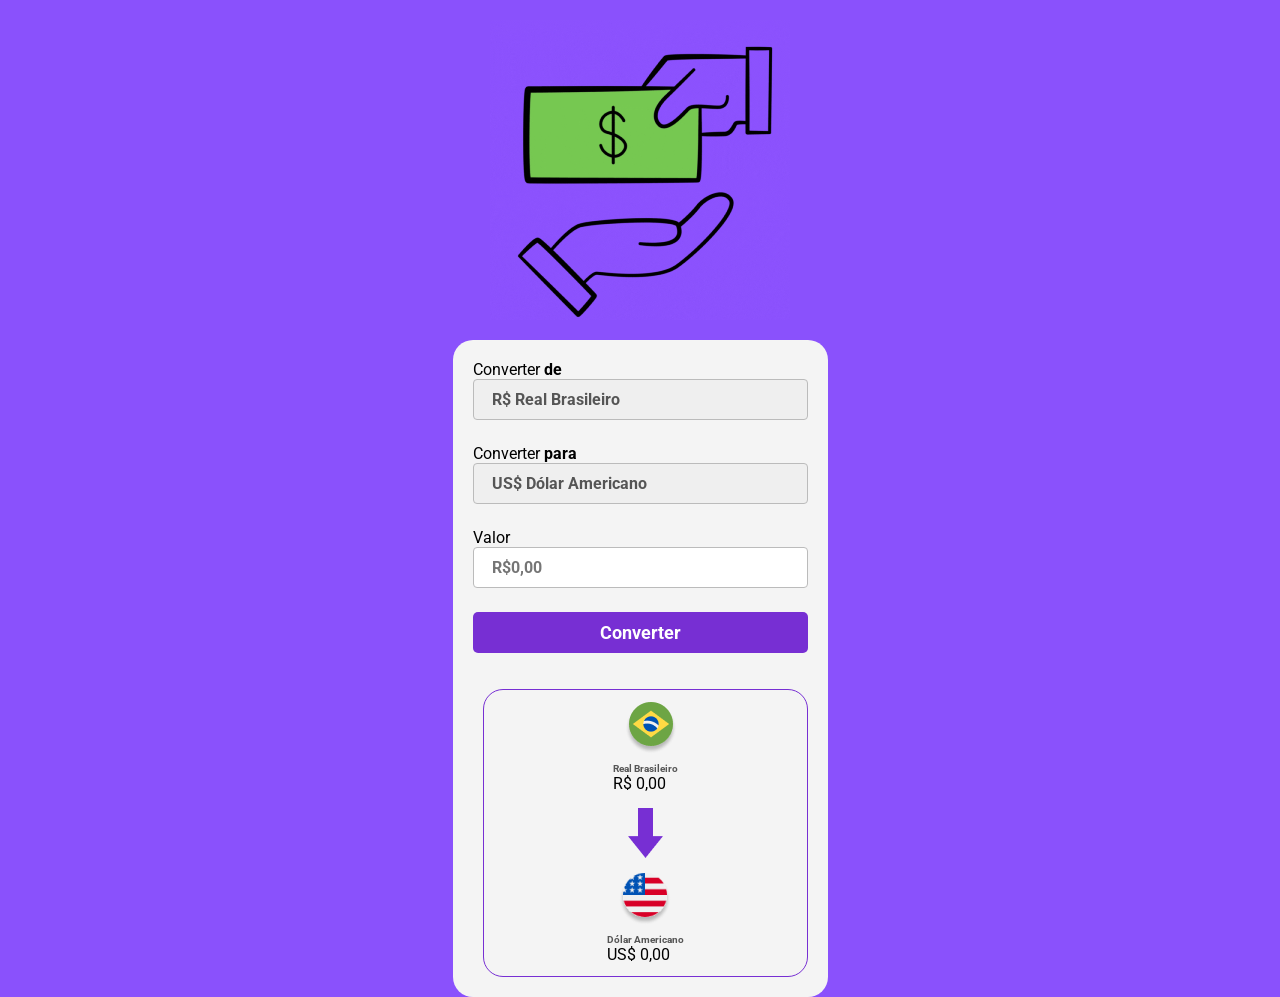
==== index.html @ d0dc22b0 "Alterado nome do arquivo html" ====
<!DOCTYPE html>
<html lang="pt-br">
<head>
    <meta charset="UTF-8">
    <meta name="viewport" content="width=device-width, initial-scale=1.0">
    <title>Convertor de moedas</title>
    <link rel="stylesheet" href="desafio.css">   
    <link rel="preconnect" href="https://fonts.googleapis.com">
    <link rel="preconnect" href="https://fonts.gstatic.com" crossorigin>
    <link href="https://fonts.googleapis.com/css2?family=Montserrat:ital,wght@0,100..900;1,100..900&family=Nunito:ital,wght@0,200..1000;1,200..1000&family=Oswald&family=Poppins:ital,wght@0,100;0,200;0,300;0,400;0,500;0,600;0,700;0,800;0,900;1,100;1,200;1,300;1,400;1,500;1,600;1,700;1,800;1,900&family=Roboto:ital,wght@0,100..900;1,100..900&display=swap" rel="stylesheet">
    
</head>
<body>
    <img src="assets/logo1.png" alt="Logo" class="logo" />
    <div class="container">
        
        <div>
            <label>Converter <b>de</b> </label>
            <br>
            <select name="moeda">
                <option value="BRL">R$  Real Brasileiro</option>
                <option value="USD">US$  Dólar Americano</option>                
                <option value="EUR">€  Euro</option>
                <option value="LIB">£  Libra</option>
                <option value="BIT">₿Bitcoin</option>
            </select>
        </div>
        <div>
            <label>Converter <b>para</b> </label>
            <br>
            <select name="moeda" id="moeda">
                <option value="USD">US$  Dólar Americano</option>
                <option value="BRL">R$  Real Brasileiro</option>
                <option value="EUR">€  Euro</option>
                <option value="LIB">£  Libra</option>
                <option value="BIT">₿  Bitcoin</option>
            </select>
        </div>

        <div>
            <label>
                Valor
                <input class="input-currency"type="text" placeholder="R$0,00">
            </label>
            
        </div>
        <div>
            <button class="convert-button">Converter</button>
        </div>

        <section class="resultado">
            <div class="currency-box">
                <img src="assets/real.png" alt="Real" class="real">
                <h6>Real Brasileiro</h6>
                <p id="currency-value-to-convert">R$ 0,00</p>
            </div>
            
                <img src="assets/arrow.png" alt="Seta" class="arrow">
            
            <div class="currency-box" id="currency-name">
                <img src="assets/dolar.png" alt="Dólar" class="dolar">
                <h6>Dólar Americano</h6>
                <p id="currency-value">US$ 0,00</p>
            </div>
        </section>
    </div>

</body>
<script src="desafio.js"></script>
</html>
---- desafio.css ----
*{
    font-family: 'Roboto', Times, sans-serif;
    margin: 0;
    padding: 0;
    box-sizing: border-box;
    outline: none;
}

body{
    background-color: #8a51fc;
}

.logo{
    width: 300px;
    display: block;
    margin: 20px auto;
}

.container{
    width: 375px;
    background: #f4f4f4;
    border-radius: 20px;
    margin: 0 auto;
    padding: 20px;
}

select, input{
    width: 100%;
    padding: 10px 18px;
    border-radius: 4px;
    border: 1px solid #bbb;
    margin-bottom: 24px;
    appearance: none;;
    cursor: pointer;
    font-weight: 700;
    font-size: 16px;
    color: #555;
}

button{
    width: 100%;
    padding: 10px;
    border-radius: 5px;
    border: none;
    background-color: #772FD3;
    color: #fff;
    font-size: 18px;
    font-weight: 700;
    cursor: pointer;
}

button:hover{
    opacity: 0.8;
}

button:active{
    opacity: 0.6;
}

.resultado{
    padding: 12px;
    border-radius: 20px;
    border: 1px solid #772fd3;
    margin: 36px auto 0 10px;
    display: flex;
    flex-direction: column;
    align-items: center;

}
#valorConvertido, #valorConvertido2{
    font-size: 20px;
    font-weight: 700;
    color:#555;
}
h6{
    font-size: 10px;
    color: #555;
    margin: 5px auto 0 auto;
}
.dolar, .real{
    margin-left: 12px;
}

.arrow{
    margin: 15px;
}
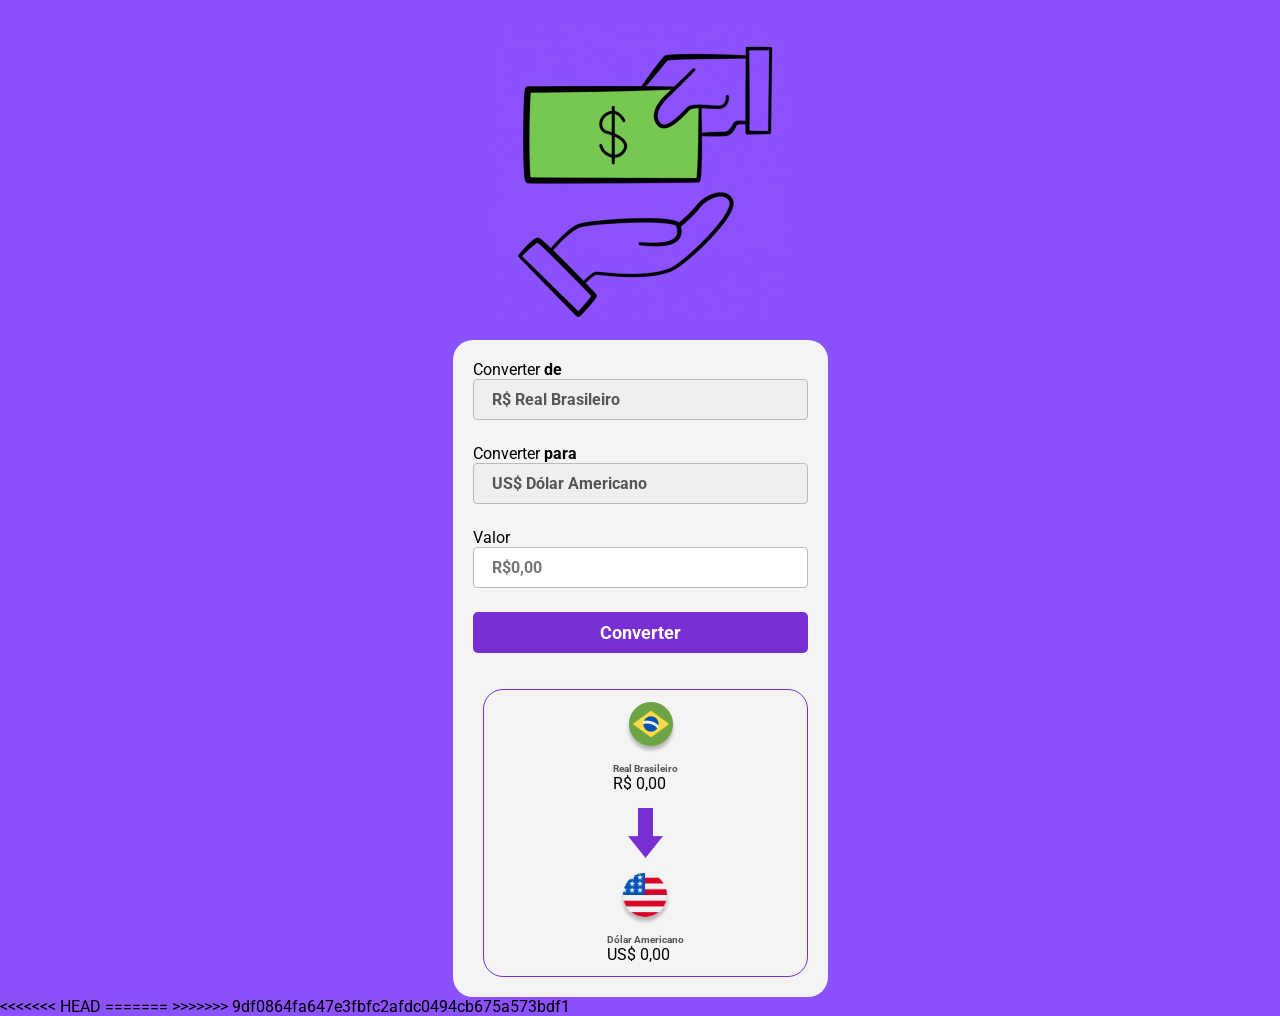
==== commit c312c478: "Mudança nome desafio.html para index.html" ====
--- a/index.html
+++ b/index.html
@@ -67,4 +67,8 @@
 
 </body>
 <script src="desafio.js"></script>
-</html>+<<<<<<< HEAD
+</html>
+=======
+</html>
+>>>>>>> 9df0864fa647e3fbfc2afdc0494cb675a573bdf1
